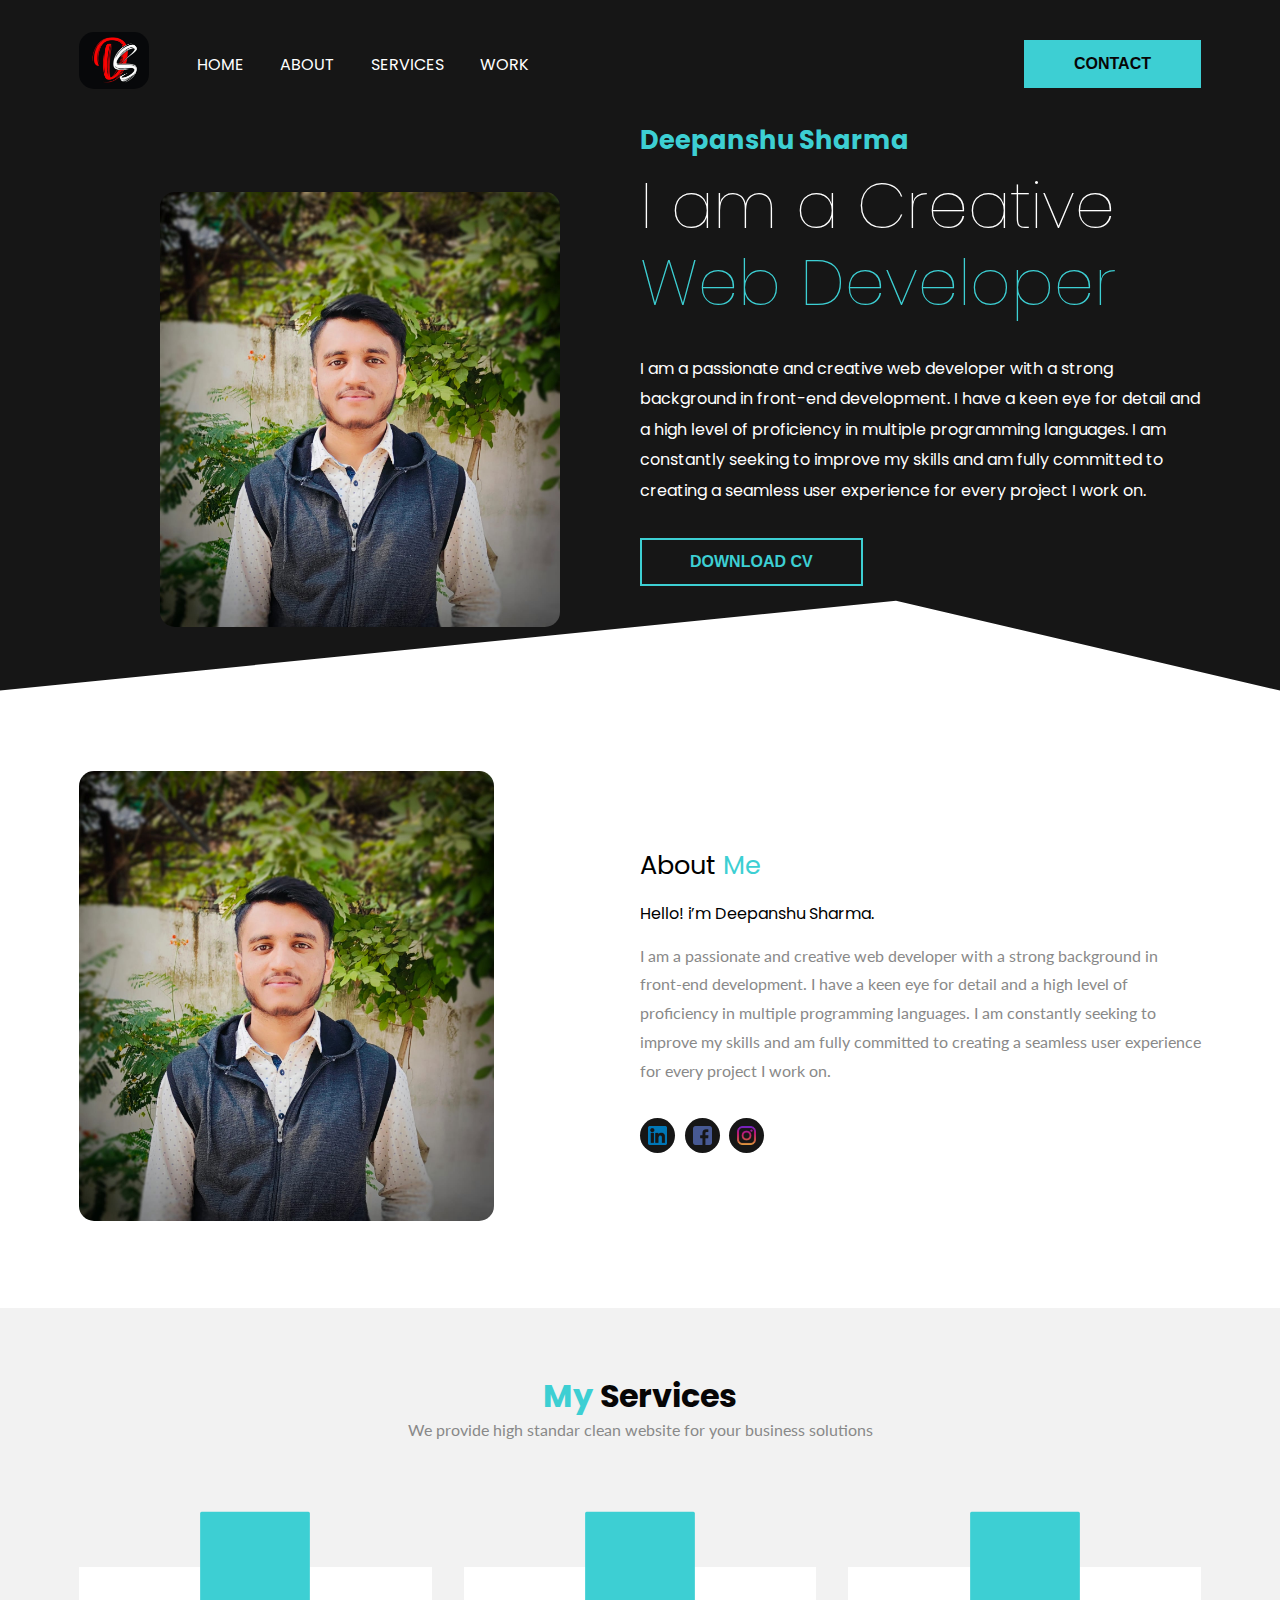
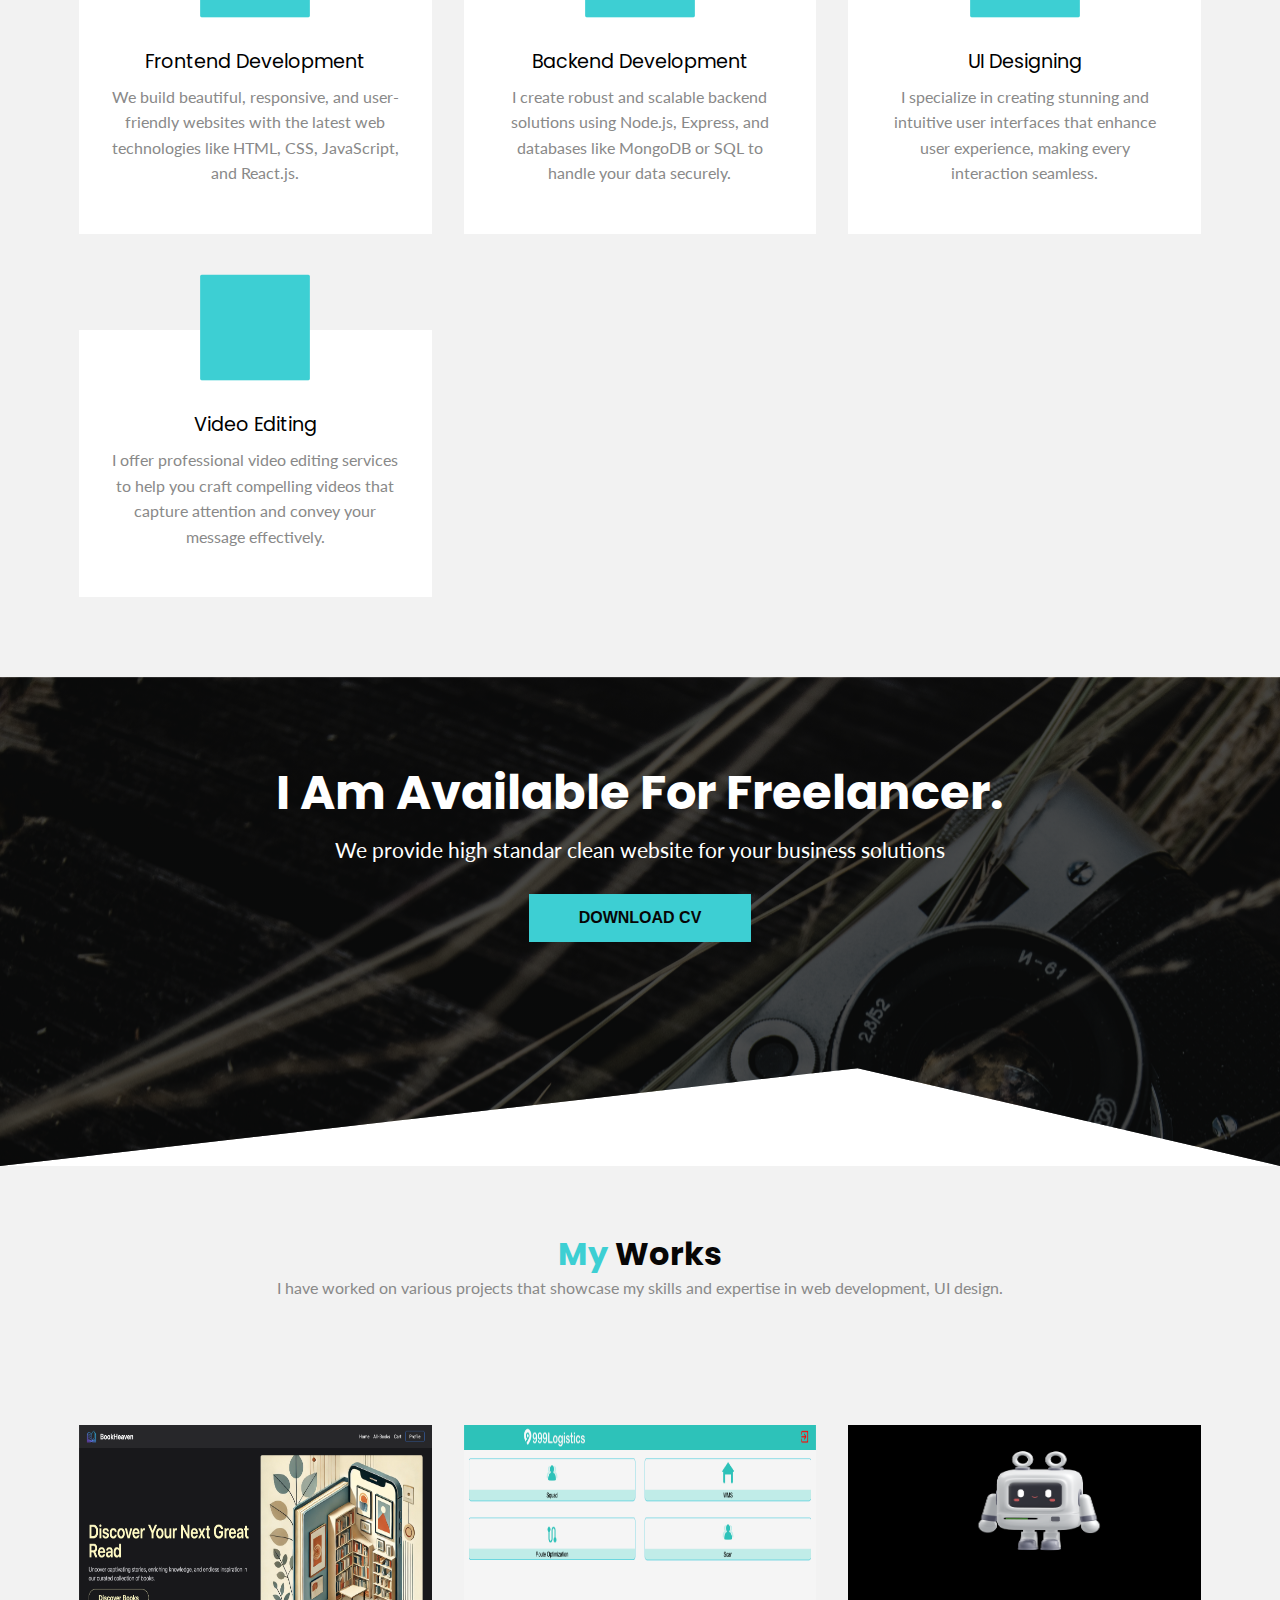
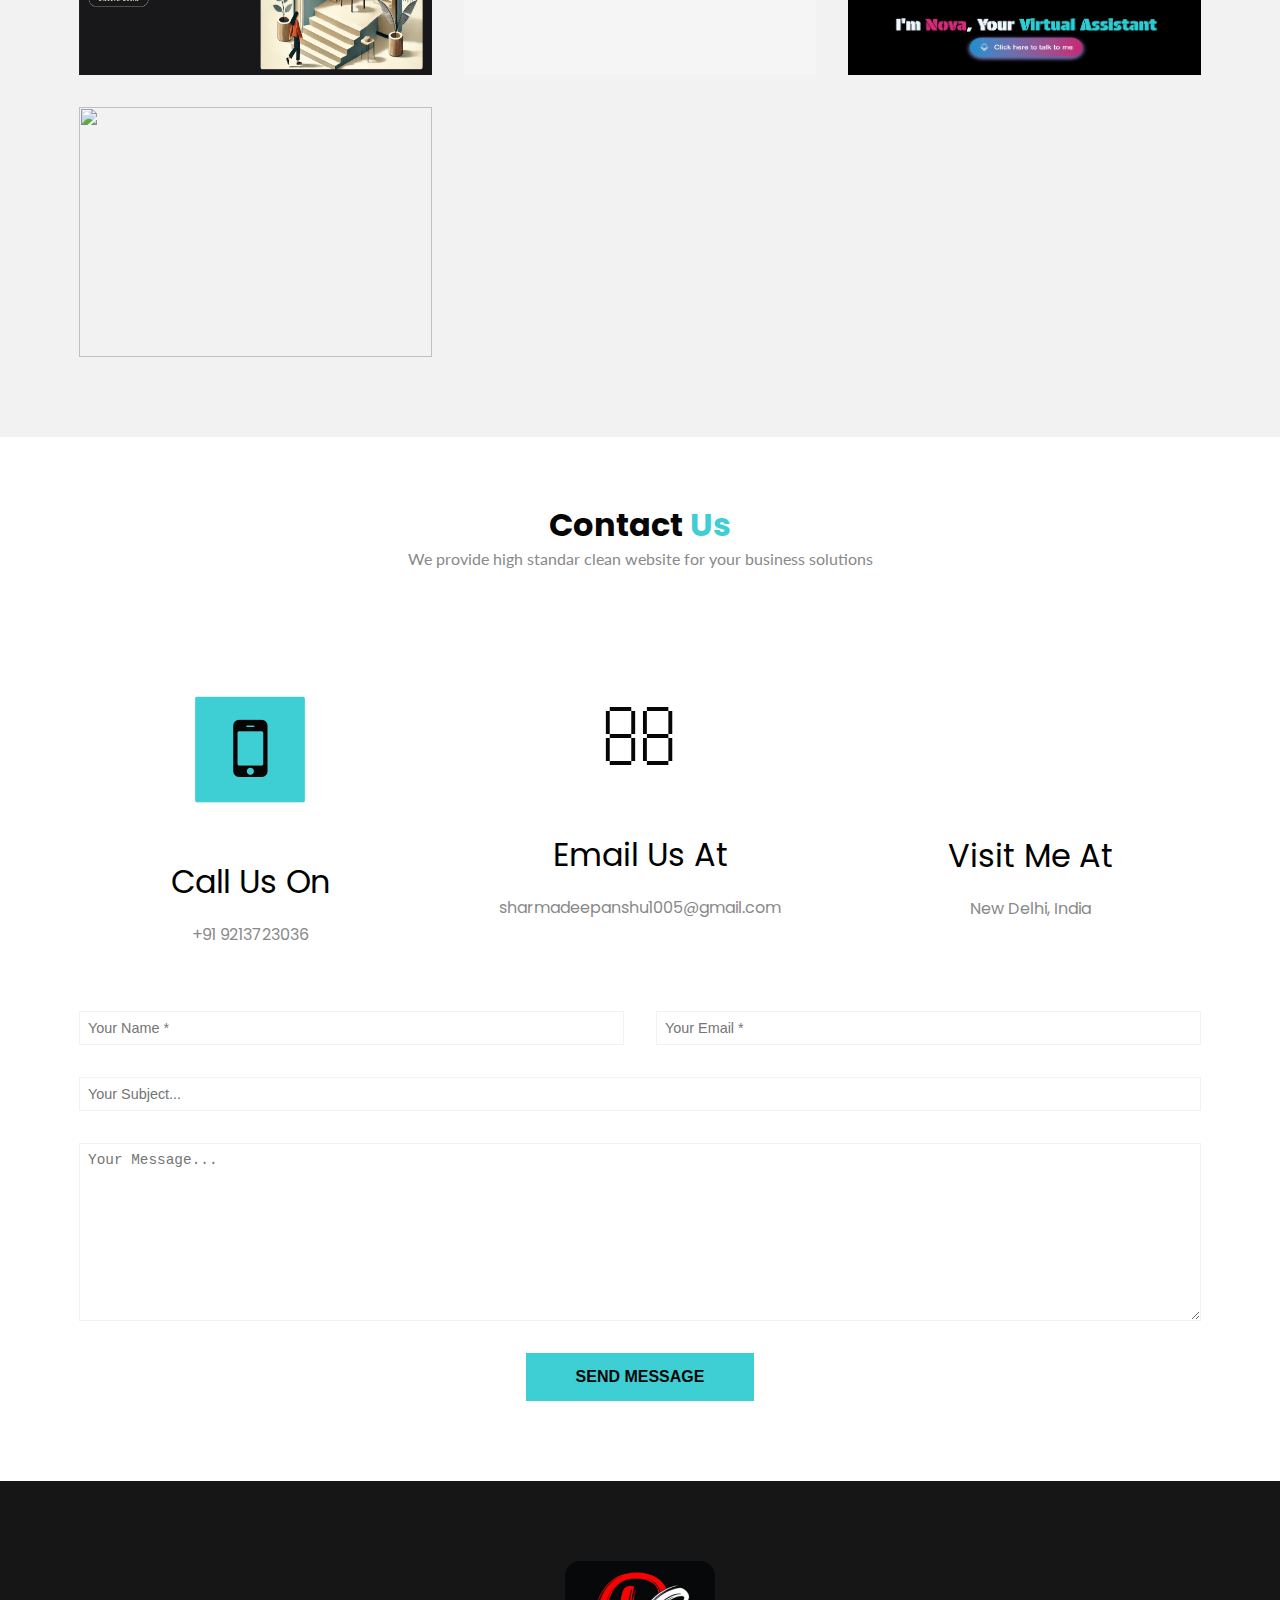
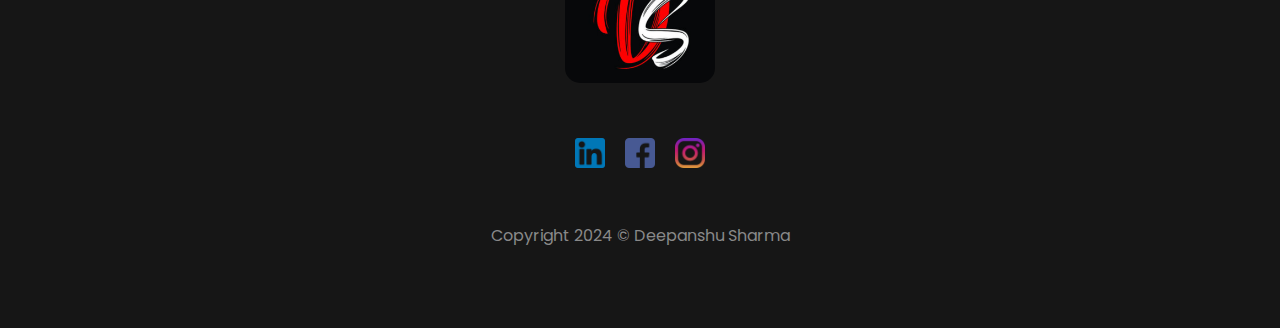
==== Portfolio/index.html @ db9dd437 "added calculator and potfolio" ====
<!DOCTYPE html>
<html lang="en">
  <head>
    <meta charset="UTF-8" />
    <meta name="viewport" content="width=device-width, initial-scale=1.0" />
    <meta http-equiv="X-UA-Compatible" content="ie=edge" />
    <title>My awesome portfolio</title>
    <link
      href="https://fonts.googleapis.com/css?family=Poppins:400,600&display=swap"
      rel="stylesheet"
    />
    <link
      href="https://fonts.googleapis.com/css?family=Lato:300,400,700&display=swap"
      rel="stylesheet"
    />
    <link
      rel="stylesheet"
      type="text/css"
      href="https://cdn.jsdelivr.net/npm/slick-carousel@1.8.1/slick/slick.css"
    />
    <link rel="stylesheet" href="./css/style.css" />
  </head>

  <body>
    <div class="site-main-wrapper">
      <button class="hamberger">
        <img src="./images/logo.png" alt="" />
      </button>

      <div class="mobile-nav">
        <button class="times"><img src="./images/logo.png" alt="" /></button>
        <ul>
          <li><a href="#">Home</a></li>
          <li><a href="#">About</a></li>
          <li><a href="#">Services</a></li>
          <li><a href="#">Work</a></li>
        </ul>
      </div>
      <header>
        <div class="container">
          <nav id="main-nav" class="flex items-center justify-between">
            <div class="left flex items-center">
              <div class="branding">
                <img src="./images/logo.png" alt="" />
              </div>
              <div>
                <a href="#">Home</a>
                <a href="#about">About</a>
                <a href="#services">Services</a>
                <a href="#work">Work</a>
              </div>
            </div>
            <div class="right">
              <a href="#contact"
                ><button class="btn btn-primary">Contact</button></a
              >
            </div>
          </nav>
          <div class="hero flex items-center justify-between">
            <div class="left flex-1 flex justify-center">
              <img src="./images/deep.jpeg" alt="" />
            </div>
            <div class="right flex-1">
              <h6>Deepanshu Sharma</h6>
              <h1>I am a Creative <span>Web Developer</span></h1>
              <p>
                I am a passionate and creative web developer with a strong
                background in front-end development. I have a keen eye for
                detail and a high level of proficiency in multiple programming
                languages. I am constantly seeking to improve my skills and am
                fully committed to creating a seamless user experience for every
                project I work on.
              </p>
              <div>
                <a target="_blank" href="https://drive.google.com/file/d/1ePKVP2dk8uEa6ny0ZS3rYLw4-xNic_86/view?usp=sharing"><button class="btn btn-secondary">DOWNLOAD CV</button></a>
              </div>
            </div>
          </div>
        </div>
      </header>

      <section id="about" class="about">
        <div class="container flex items-center about-inner-wrap">
          <div class="flex-1">
            <img class="about-me-img" src="./images/deep.jpeg" alt="" />
          </div>
          <div class="flex-1 right">
            <h1>About <span>Me</span></h1>
            <h3>Hello! i’m Deepanshu Sharma.</h3>
            <p>
              I am a passionate and creative web developer with a strong
              background in front-end development. I have a keen eye for detail
              and a high level of proficiency in multiple programming languages.
              I am constantly seeking to improve my skills and am fully
              committed to creating a seamless user experience for every project
              I work on.
            </p>
            <div class="social">
              <a href="#"><img src="./images/linkedin.png" alt="" /></a>
              <a href="#"><img src="./images/facebook.png" alt="" /></a>
              <a href="#"><img src="./images/instagram.png" alt="" /></a>
            </div>
          </div>
        </div>
      </section>
      <section id="services" class="services">
        <div class="container">
          <h1 class="section-heading"><span>My </span>Services</h1>
          <p>
            We provide high standar clean website for your business solutions
          </p>
          <div class="card-wrapper">
            <div class="card">
              <img src="./images/brush.svg" alt="" />
              <h2>Frontend Development</h2>
              <p>
                We build beautiful, responsive, and user-friendly websites with
                the latest web technologies like HTML, CSS, JavaScript, and
                React.js.
              </p>
            </div>
            <div class="card">
              <img src="./images/code.svg" alt="" />
              <h2>Backend Development</h2>
              <p>
                I create robust and scalable backend solutions using Node.js,
                Express, and databases like MongoDB or SQL to handle your data
                securely.
              </p>
            </div>
            <div class="card">
              <img src="./images/bag.svg" alt="" />
              <h2>UI Designing</h2>
              <p>
                I specialize in creating stunning and intuitive user
                interfaces that enhance user experience, making every
                interaction seamless.
              </p>
            </div>
            <div class="card">
              <img src="./images/desktop.svg" alt="" />
              <h2>Video Editing</h2>
              <p>
                I offer professional video editing services to help you craft
                compelling videos that capture attention and convey your message
                effectively.
              </p>
            </div>
          </div>
        </div>
      </section>
      <section class="freelancer">
        <h1>I Am Available For Freelancer.</h1>
        <p>We provide high standar clean website for your business solutions</p>
        <a target="_blank" href="https://drive.google.com/file/d/1ePKVP2dk8uEa6ny0ZS3rYLw4-xNic_86/view?usp=sharing"><button class="btn btn-primary">Download CV</button></a>
      </section>

      <section id="work" class="work">
        <div class="container">
          <h1 class="section-heading"><span>My</span> Works</h1>
          <p>
            I have worked on various projects that showcase my skills and
            expertise in web development, UI design.
          </p>

          <div class="card-wrapper">
            <div class="card">
              <div class="overlay">
                <h1>Book Heaven</h1>
                <span>Category</span>
                <a href="#">Web development</a>
              </div>
              <img src="./images/bookHeaven.png" alt="" />
            </div>
            <div class="card">
              <div class="overlay">
                <h1>EMS</h1>
                <span>Category</span>
                <a href="#">Web development</a>
              </div>
              <img src="./images/ems.png" alt="" />
            </div>
            <div class="card">
              <div class="overlay">
                <h1>Nova - Virtual Assistant App</h1>
                <span>Category</span>
                <a href="#">Web development</a>
              </div>
              <img src="./images/nova.png" alt="" />
            </div>
            <div class="card">
              <div class="overlay">
                <h1>DS Golf Club</h1>
                <span>Category</span>
                <a href="#">Web development</a>
              </div>
              <img src="./images/golf.png" alt="" />
            </div>
          </div>
        </div>
      </section>
      <section class="contact">
        <div class="container">
          <h1 class="section-heading">Contact <span>Us</span></h1>
          <p>
            We provide high standar clean website for your business solutions
          </p>
          <div class="card-wrapper">
            <div class="card">
              <img src="./images/phone.png" alt="" />
              <h1>Call Us On</h1>
              <h6>+91 9213723036</h6>
            </div>
            <div class="card">
              <img src="./images/msg.svg" alt="" />
              <h1>Email Us At</h1>
              <h6>sharmadeepanshu1005@gmail.com</h6>
            </div>
            <div class="card">
              <img src="./images/map.svg" alt="" />
              <h1>Visit Me At</h1>
              <h6>New Delhi, India</h6>
            </div>
          </div>

          <form id="contact" action="">
            <div class="input-wrap">
              <input type="text" placeholder="Your Name *" />
              <input type="email" placeholder="Your Email *" />
            </div>
            <div class="input-wrap-2">
              <input type="text" placeholder="Your Subject..." />
              <textarea
                name=""
                id=""
                cols="30"
                rows="10"
                placeholder="Your Message..."
              ></textarea>
            </div>
            <div class="btn-wrapper">
              <button class="btn btn-primary">Send Message</button>
            </div>
          </form>
        </div>
      </section>
      <footer>
        <img class="footer-logo" src="./images/logo.png" alt="" />
        <div class="footer-socials">
          <a href="#"><img src="./images/linkedin.png" alt="" /></a>
          <a href="#"><img src="./images/facebook.png" alt="" /></a>
          <a href="#"><img src="./images/instagram.png" alt="" /></a>
        </div>
        <div class="copyright">Copyright 2024 © Deepanshu Sharma</div>
      </footer>
    </div>
  </body>
</html>
---- Portfolio/css/style.css ----
@import 'utilities.css';
:root{
    --primary:#3DCFD3;
    --dark:#161616;
    --pure:#FFFFFF;
    --ternary:#898989;
    --light:#F2F2F2;
    --secondary:#070606;
}

body{
    font-family:'Poppins',sans-serif;
}

html{
    scroll-behavior: smooth;
}
*{
    padding: 0;
    margin:0;
    box-sizing: border-box;
    -webkit-font-smoothing:antialiased;
}
header{
    background: var(--dark);
    clip-path:polygon(0 0, 100% 0, 100% 100%, 70% 87%, 0 100%);
}
.container{
    max-width:1152px;
    padding:0 15px;
    margin:0 auto;
}

@media (min-width: 576px) {
    .container {
      max-width: 540px;
    }
  }
  
  @media (min-width: 768px) {
    .container {
      max-width: 720px;
    }
  }
  
  @media (min-width: 992px) {
    .container {
      max-width: 960px;
    }
  }
  
  @media (min-width: 1200px) {
    .container {
      max-width: 1152px;
    }
  }

header nav .left a{
    color:var(--pure);
    text-decoration: none;
    margin-right:2rem;
    text-transform:uppercase;
    transition:all .3s ease;
    -webkit-transition:all .3s ease;
    -moz-transition:all .3s ease;
    -ms-transition:all .3s ease;
    -o-transition:all .3s ease;
}
header nav .left a:hover{
    color:var(--primary);
}
header nav {
    padding:2rem 0;
}
header nav .branding{
    margin-right:3rem;
}
header nav .branding img{
    width: 70px;
    border-radius: 15px;
}
.hero{
    padding:4rem 0;
}
.hero .left img{
    width:400px;
    border-radius: 15px;
}
.hero .left img,
.about-me-img {
    transition: transform 0.3s ease-in-out;
}

.hero .left img:hover,
.about-me-img:hover {
    transform: scale(1.05);
    cursor: pointer;
}
.hero .right{
    color:var(--pure);
}
.hero .right h6{
    font-size:1.6rem;
    color:var(--primary);
    margin-bottom:0.5rem;
}
.hero .right h1{
    font-size:4rem;
    font-weight:100;
    line-height:1.2;
    margin-bottom:2rem;
}
.hero .right h1 span{
    color:var(--primary);
}
.hero .right p{
    line-height:1.9;
    margin-bottom:2rem;
}
.hero .right {
    margin-top:-7rem;
}

section{
    padding:5rem 0;
}
section.about .about-me-img{
    height:450px;
    border-radius: 15px;
}
section.about h1{
    margin-bottom: 1rem;
    font-size:1.6rem;
    font-weight:400;
}
section.about h1 span{
    color:var(--primary);
}
section.about h3{
    font-size: 1rem;
    margin-bottom:1rem;
    font-weight: 400;
}

section.about p{
    font-family:'Lato', sans-serif;
    color:var(--ternary);
    line-height: 1.8;
    margin-bottom:2rem;
}
section.about .social{
    display:flex;
}
section.about .social a{
    background:var(--dark);
    display:flex;
    align-items:center;
    justify-content:center;
    width:35px;
    height:35px;
    border-radius: 50%;
    -webkit-border-radius: 50%;
    -moz-border-radius: 50%;
    -ms-border-radius: 50%;
    -o-border-radius: 50%;
    margin-right:0.6rem;
    transition: all .3s ease;
    -webkit-transition: all .3s ease;
    -moz-transition: all .3s ease;
    -ms-transition: all .3s ease;
    -o-transition: all .3s ease;
}
section.about .social a:hover{
    background:var(--primary);
}
section.about .social a img{
    width:100%;
    height:100%;
    padding:0.5rem;
}

.section-heading{
   color:var(--secondary); 
   text-align: center;
   margin-bottom:1rem;
   line-height: 0.5;
}
.section-heading span{
    color:var(--primary);
}
.section-heading + p{
   color:var(--ternary);
   font-family:'Lato', sans-serif;
   margin-bottom:8rem;
    text-align: center;
}
section.services{
    background:var(--light);
}
section.services .card-wrapper{
    display:grid;
    grid-template-columns: repeat(3, 1fr);
    grid-column-gap:2rem;
    grid-row-gap:6rem;
}
section.services .card-wrapper .card{
    background:var(--pure);
    padding: 3rem 2rem;
    position:relative;
    padding-top:5rem;
    text-align: center;
    transition: all .3s ease;
    -webkit-transition: all .3s ease;
    -moz-transition: all .3s ease;
    -ms-transition: all .3s ease;
    -o-transition: all .3s ease;
}
section.services .card-wrapper .card img{
    position: absolute;
    top:-3.5rem;
    left:50%;
    transform: translateX(-50%);
    -webkit-transform: translateX(-50%);
    -moz-transform: translateX(-50%);
    -ms-transform: translateX(-50%);
    -o-transform: translateX(-50%);
}
section.services .card-wrapper .card h2{
    font-weight: 400;
    font-size: 1.2rem;
    margin-bottom:0.5rem;
}
section.services .card-wrapper .card p{
    font-family: 'Lato', sans-serif;
    color:var(--ternary);
    line-height:1.6;
}

section.services .card-wrapper .card:hover{
    background: var(--dark);  
}
section.services .card-wrapper .card:hover h2, section.services .card-wrapper .card:hover p{
    color:var(--pure);
}

section.freelancer{
    text-align: center;
    background:linear-gradient(rgba(0,0,0,0.7),rgba(0,0,0,0.7)),url(../images/camera.png);
    color:var(--pure);
    clip-path:polygon(0 0, 100% 0, 100% 100%, 67% 80%, 0 100%);
    padding-bottom:14rem;
}
section.freelancer h1{
    font-size:3rem;
    margin-bottom:0.5rem;
}
section.freelancer p{
    font-size:1.3rem;
    margin-bottom: 2rem;
    font-family:'Lato', sans-serif;
}

section.reviews .slider .slide img{
    width:100px;
    height:100px;
    border-radius: 50%;
    -webkit-border-radius: 50%;
    -moz-border-radius: 50%;
    -ms-border-radius: 50%;
    -o-border-radius: 50%;
    object-fit:cover;
    margin-bottom:2rem;
}
section.reviews .slider .slide{
    text-align: center;
    display: flex;
    align-items: center;
    flex-direction: column;
    padding:0 10rem;

}
section.reviews .slider .slide p{
    font-family: 'Lato', sans-serif;
    color:var(--ternary);
    margin-bottom: 1rem;
}
section.reviews .slider .slide span{
    font-size: 0.8rem;
}
section.reviews .slider-dots .dots{
    list-style-type:none;
    display:flex!important;
    justify-content: center;
}
section.reviews .slider-dots{
    margin-top:3rem;
}

section.reviews .slider-dots button{
    font-size:0;
    width:8px;
    height:5px;
    margin-right:0.3rem;
    border: none;
    outline:none;
    background:var(--ternary);
    border-radius: 50px;
    -webkit-border-radius: 50px;
    -moz-border-radius: 50px;
    -ms-border-radius: 50px;
    -o-border-radius: 50px;
    cursor: pointer;
}
section.reviews .dots li.slick-active button{
    background:var(--primary);
    width:20px;
}

section.work{
    background:var(--light);
}
section.work .card-wrapper{
    display:grid;
    grid-template-columns:repeat(3,1fr);
    grid-gap:2rem;
}
section.work .card-wrapper .card{
    position:relative;
    height:250px;

}
section.work .card-wrapper .card .overlay{
    position:absolute;
    top:0;
    left:0;
    width:100%;
    height:100%;
    background:rgba(61, 207, 211,0.9);
    display:flex;
    justify-content: center;
    align-items: center;
    flex-direction:column;
    color:var(--light);
    opacity:0;
    transition:all .3s ease;
    -webkit-transition:all .3s ease;
    -moz-transition:all .3s ease;
    -ms-transition:all .3s ease;
    -o-transition:all .3s ease;
}
section.work .card-wrapper .card:hover .overlay{
    opacity:1;
}
section.work .card-wrapper .card .overlay h1{
    color: #161616;
    font-size:1.2rem;
    margin-bottom:0.5rem;
}

section.work .card-wrapper .card .overlay a{
    color:var(--secondary);
    text-decoration: none;
}
section.work .card-wrapper .card img{
    height:100%;
    width:100%;
}

section.blog{
    background:var(--dark);
    clip-path:polygon(0 0, 100% 0, 100% 100%, 67% 90%, 0 100%);
    padding-bottom:12rem;
}
section.blog .section-heading{
    color:var(--pure);
}
section.blog .card-wrapper{
    display:grid;
    grid-template-columns: repeat(3, 1fr);
    grid-gap:3rem;
}
section.blog .card-wrapper .card{
    background:var(--pure);
}
section.blog .card-wrapper .card .img-wrapper img{
    width:100%;
    height:100%;
    object-fit: cover;
}
section.blog .card-wrapper .card .card-content{
    padding:1rem;
    padding-left:2rem;
    padding-right:2rem;
}
section.blog .card-wrapper .card .card-content h1{
    font-size:1rem;
    font-weight:600;
}
section.blog .card-wrapper .card .card-content a{
    color:var(--secondary);
    text-decoration: none;
}
section.blog .card-wrapper .card .card-content a:hover{
    color:var(--primary);
}
section.blog .card-wrapper .card .card-content span{
   color:var(--ternary);
   font-size:0.8rem; 
}
section.blog .card-wrapper .card .card-content p{
    font-family:'Lato', sans-serif;
    color:var(--ternary);
    margin-top:1rem;
    margin-bottom:1rem;
}
section.blog .card-wrapper .card .card-content a.read-more{
    font-size:0.8rem;
}

section.contact .card-wrapper{
    display:grid;
    grid-template-columns: repeat(3,1fr);
    grid-gap:3rem;
}
section.contact .card-wrapper .card{
    text-align: center;
}
section.contact .card-wrapper .card img{
    margin-bottom: 3rem;
}
section.contact .card-wrapper .card h1{
    font-weight:400;
    margin-bottom:1rem;
}
section.contact .card-wrapper .card h6{
    font-size:1rem;
    color:var(--ternary);
    font-weight:400;
    margin-bottom:4rem;
}

section.contact .input-wrap{
    display:grid;
    grid-template-columns: repeat(2, 1fr);
    grid-gap:2rem;
    margin-bottom:2rem;
}
section.contact .input-wrap-2{
    display: flex;
    flex-direction: column;
}
section.contact .input-wrap-2 input{
    margin-bottom:2rem;
}
section.contact input{
    padding:0.5rem;
    border:1px solid var(--light);
    font-size: 0.9rem;
}
section.contact .input-wrap-2 textarea{
    padding:0.5rem;
    border:1px solid var(--light);
    font-size: 0.9rem;
}
section.contact .input-wrap-2 textarea:focus, section.contact input:focus{
    outline:none;  
}
section.contact .btn-wrapper{
    text-align: center;
    margin-top:2rem;
}

footer{
    background:var(--dark);
    text-align: center;
    padding:5rem 0;
}
footer .footer-logo{
    margin-bottom:3rem;
    width:150px;
    border-radius: 15px;
}
footer .footer-socials a{
    margin-right:1rem;
}
footer .footer-socials img{
    width:30px;
}
footer .footer-socials{
    margin-bottom:3rem;
    margin-right:-1rem;
}
footer .copyright{
    color:var(--ternary);
}


.site-main-wrapper{
    position:relative;
}
.hamberger{
    position:absolute;
    top:40px;
    right:40px;
    z-index:11;
    background:none;
    border:none;
    outline: none;
    cursor: pointer;
    display:none;
}
.hamberger img{
    width:30px;
}

.mobile-nav{
   position: fixed;
   top:0;
   left:0;
   z-index:1001;
   background:var(--light);
   width:100%;
   height:100%;
   padding:2rem;
   padding-top:5rem;
   transform: translateX(-100%);
   -webkit-transform: translateX(-100%);
   -moz-transform: translateX(-100%);
   -ms-transform: translateX(-100%);
   -o-transform: translateX(-100%);
   transition:all .5s ease-in-out;
   -webkit-transition:all .5s ease-in-out;
   -moz-transition:all .5s ease-in-out;
   -ms-transition:all .5s ease-in-out;
   -o-transition:all .5s ease-in-out;
}
.open{
    transform:translateX(0);
    -webkit-transform:translateX(0);
    -moz-transform:translateX(0);
    -ms-transform:translateX(0);
    -o-transform:translateX(0);
}
.times{
   position:fixed;
   top:30px;
   right:30px;
   border: none;
   background:none;
   outline:none;
   cursor: pointer; 
}
.times img{
    width:30px;
}

.mobile-nav ul{
    list-style-type: none;
}
.mobile-nav ul li a{
    color:var(--secondary);
    text-decoration:none;
    font-size: 2rem;
}

.hero .left img,
.about-me-img,
.footer-logo,
section.work .card-wrapper .card img,
section.blog .card-wrapper .card .img-wrapper img,
section.about .social a img,
.footer-socials img {
    transition: transform 0.3s ease-in-out;
}

.hero .left img:hover,
.about-me-img:hover,
.footer-logo:hover,
section.work .card-wrapper .card img:hover,
section.blog .card-wrapper .card .img-wrapper img:hover,
section.about .social a img:hover,
.footer-socials img:hover {
    transform: scale(1.05);
    cursor: pointer;
}

section.services .card-wrapper .card img {
    transition: transform 0.3s ease-in-out;
}

section.services .card-wrapper .card img:hover {
    transform: scale(1.1);
    cursor: pointer;
}

section.about .social a img,
.footer-socials img {
    transition: transform 0.3s ease-in-out;
}

section.about .social a img:hover,
.footer-socials img:hover {
    transform: scale(1.1) rotate(10deg);
}

@media (max-width:1024px){
    header #main-nav{
        display:none;
    }
    .hamberger{
        display: block;
    }
    .hero .left img{
        width:260px;
    }
    .hero .right h1{
        font-size: 3rem;
    }
    .hero{
        padding-top:10rem;
    }
    header{
        clip-path: polygon(0 0, 100% 0, 100% 100%, 27% 89%, 0 100%);
    }
    section.about .about-me-img{
        height: 360px;
    }
    section.services .card-wrapper{
        grid-template-columns: repeat(2, 1fr);
    }
    section.work .card-wrapper{
        grid-template-columns: repeat(2,1fr);
    }
    section.blog .card-wrapper{
        grid-template-columns: repeat(1, 1fr);
    }
    section.blog{
        clip-path: polygon(0 0, 100% 0, 100% 100%, 67% 97%, 0 100%);
    }
}

@media (max-width:576px){
    .hero{
        flex-direction: column;
    }
    header{
        clip-path: polygon(0 0, 100% 0, 100% 100%, 69% 95%, 0 100%);
    }
    .hero .right{
        position: absolute;
        top:260px;
        padding:0 1rem;
        background:linear-gradient(rgba(0,0,0,0), rgba(0,0,0,0.9));
    }
    .hero .left{
        margin-top:-5rem;
        margin-right: -9rem;
        padding-bottom:4rem;
    }
    .about-inner-wrap{
        flex-direction: column;
    }
    .about .right{
        text-align: center;
        margin-top:2rem;
    }
    .about .right .social{
        justify-content: center;
    }
    section{
        padding: 4rem 0;
    }
    section.services .card-wrapper{
        grid-template-columns: repeat(1, 1fr);
        margin-top:6rem;
    }
    section.freelancer h1{
        line-height:1.2;
    }
    section.freelancer{
        clip-path: polygon(0 0, 100% 0, 100% 100%, 67% 90%, 0 100%);
        padding-bottom: 8rem;
    }
    section.reviews .slider .slide{
        padding:0;
    }
    .section-heading + p{
        margin-bottom: 3rem;
    }
    section.work .card-wrapper{
        grid-template-columns: repeat(1,1fr);
    }
    section.contact .card-wrapper{
        grid-template-columns: repeat(1,1fr);
    }
    section.contact .input-wrap{
        grid-template-columns: repeat(1, 1fr);
    }
}
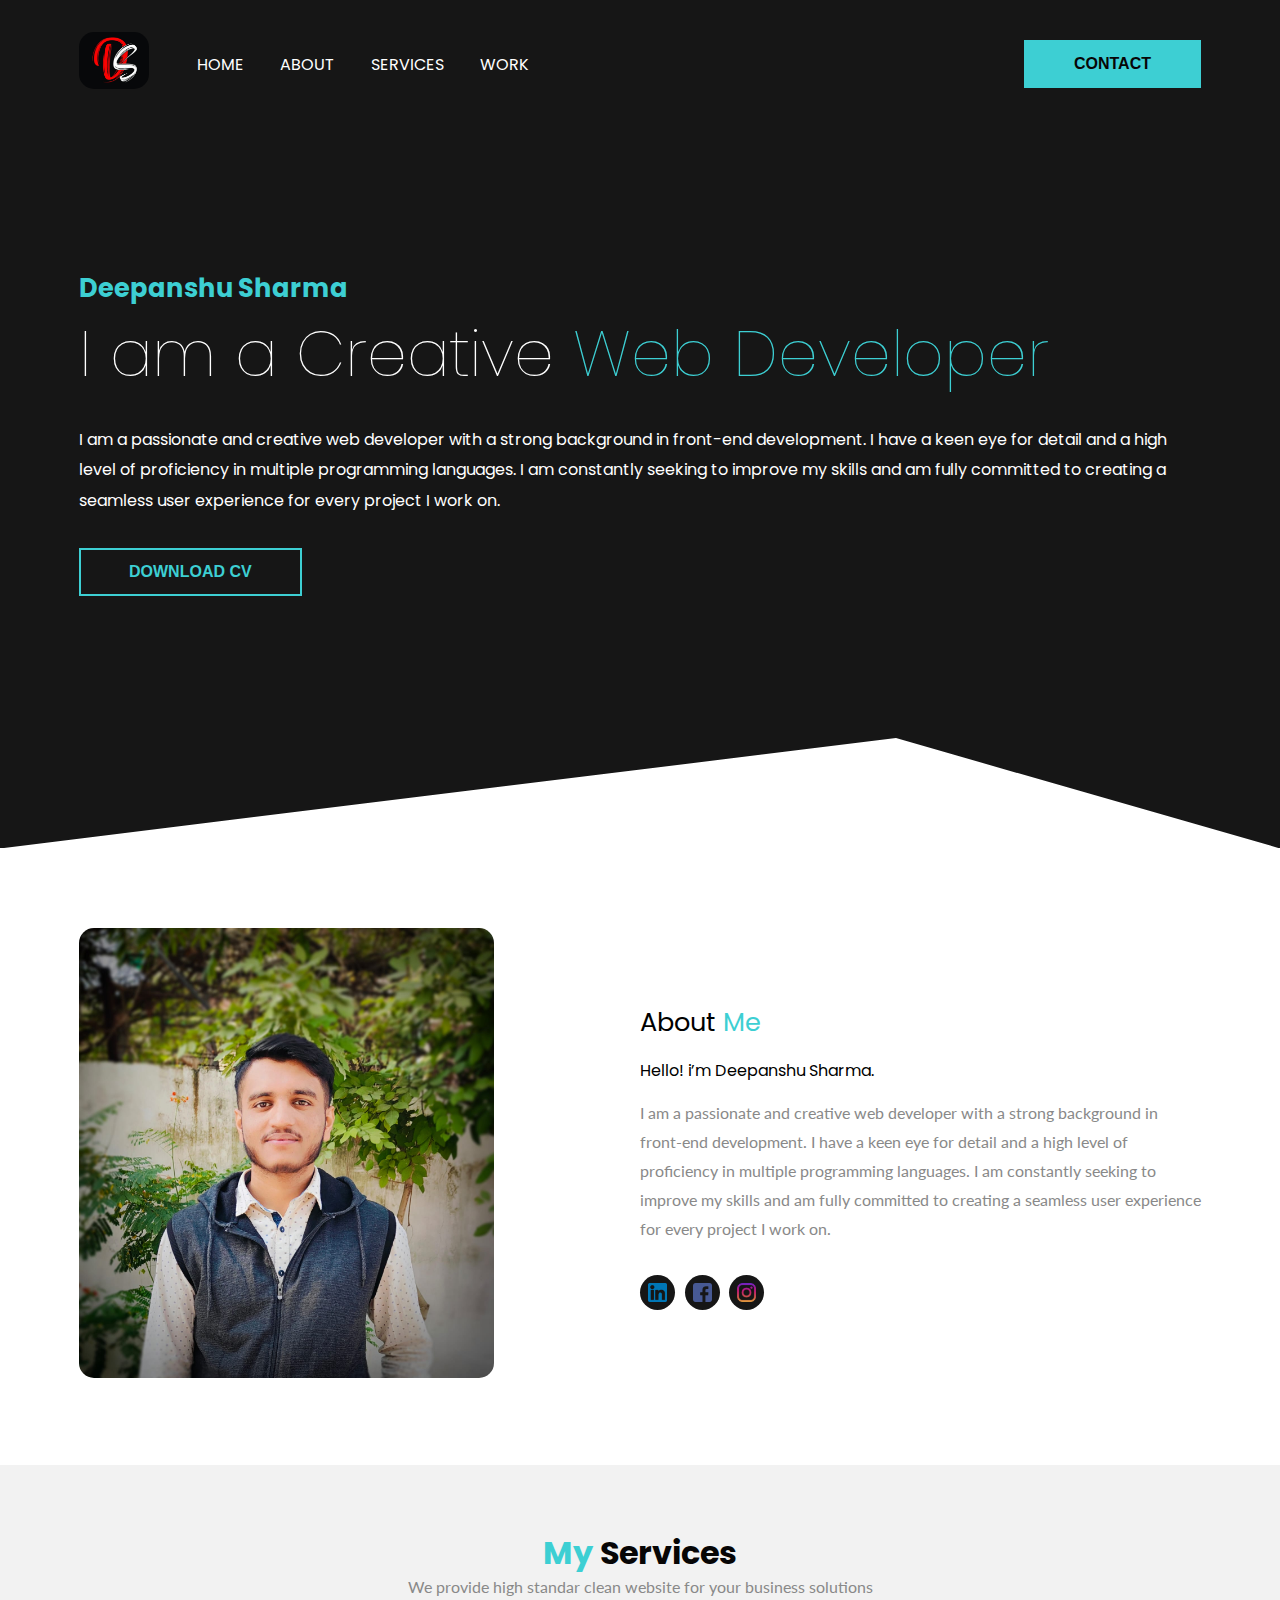
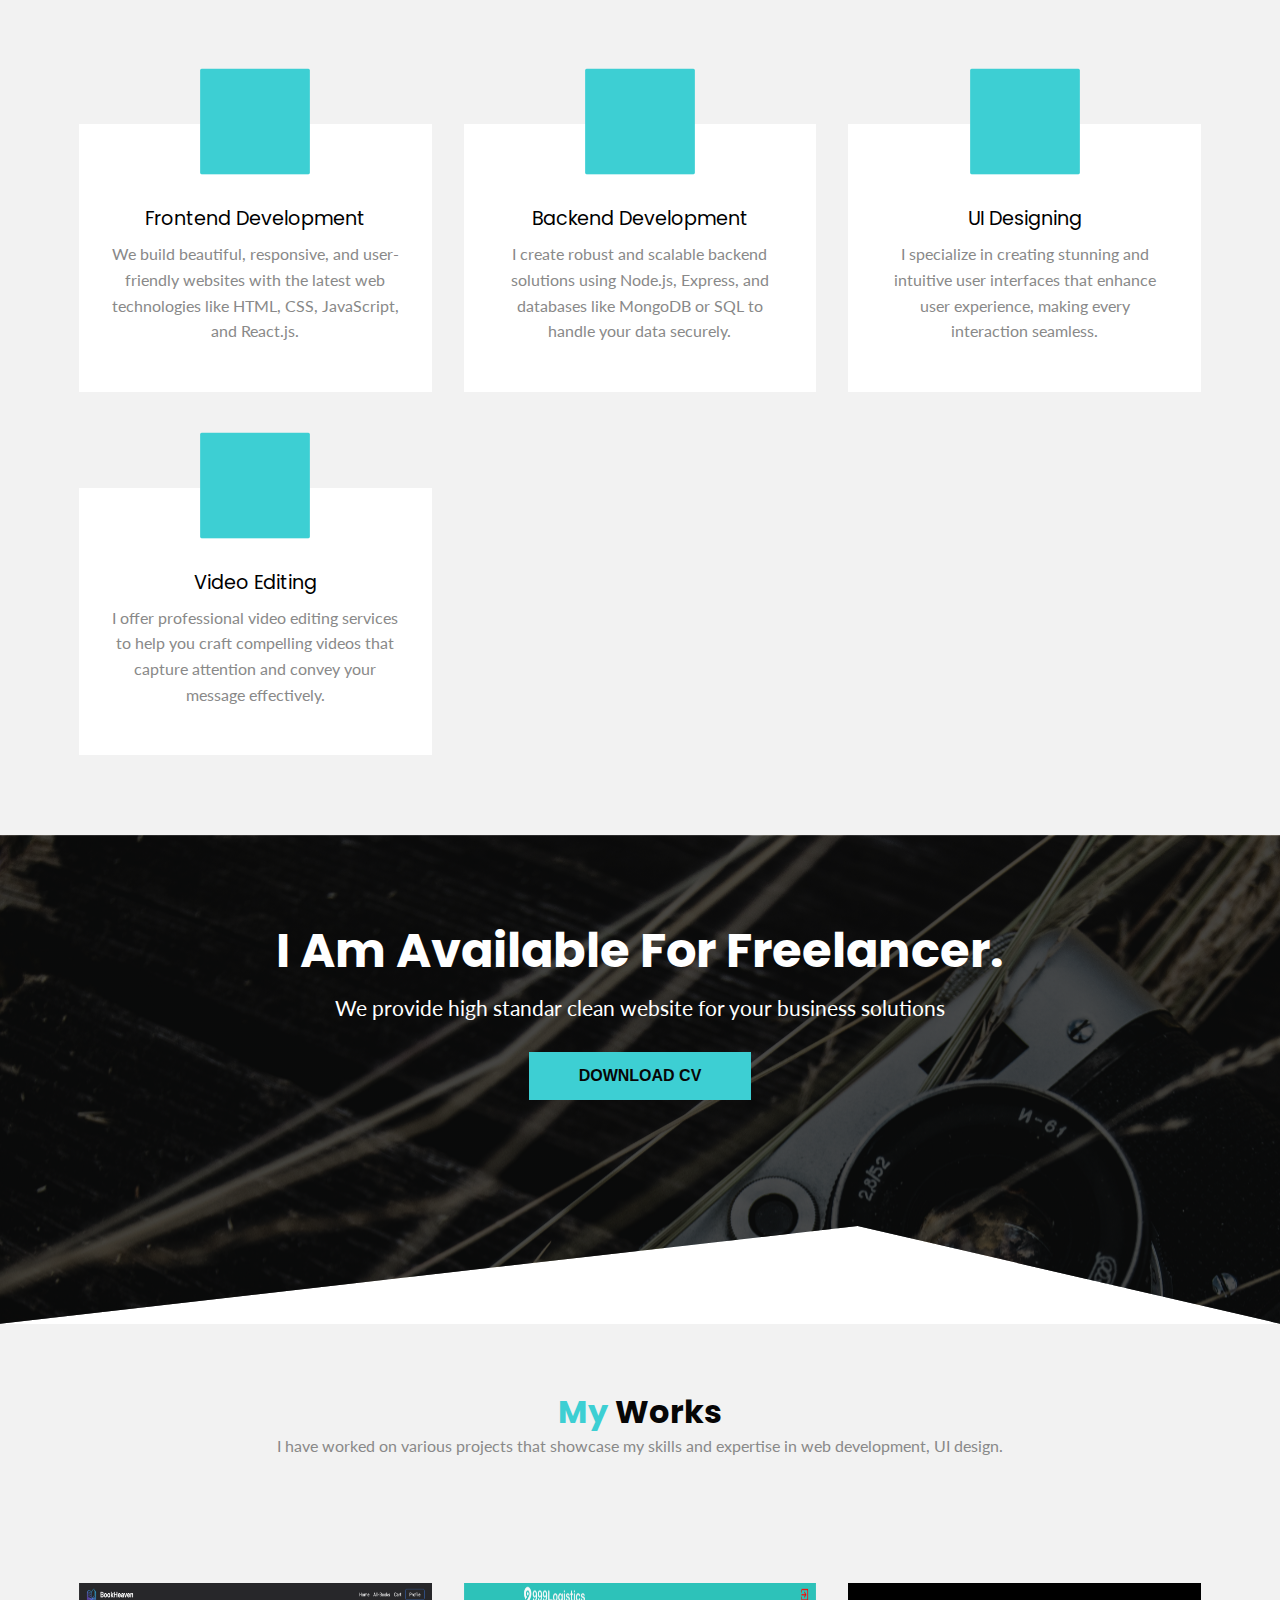
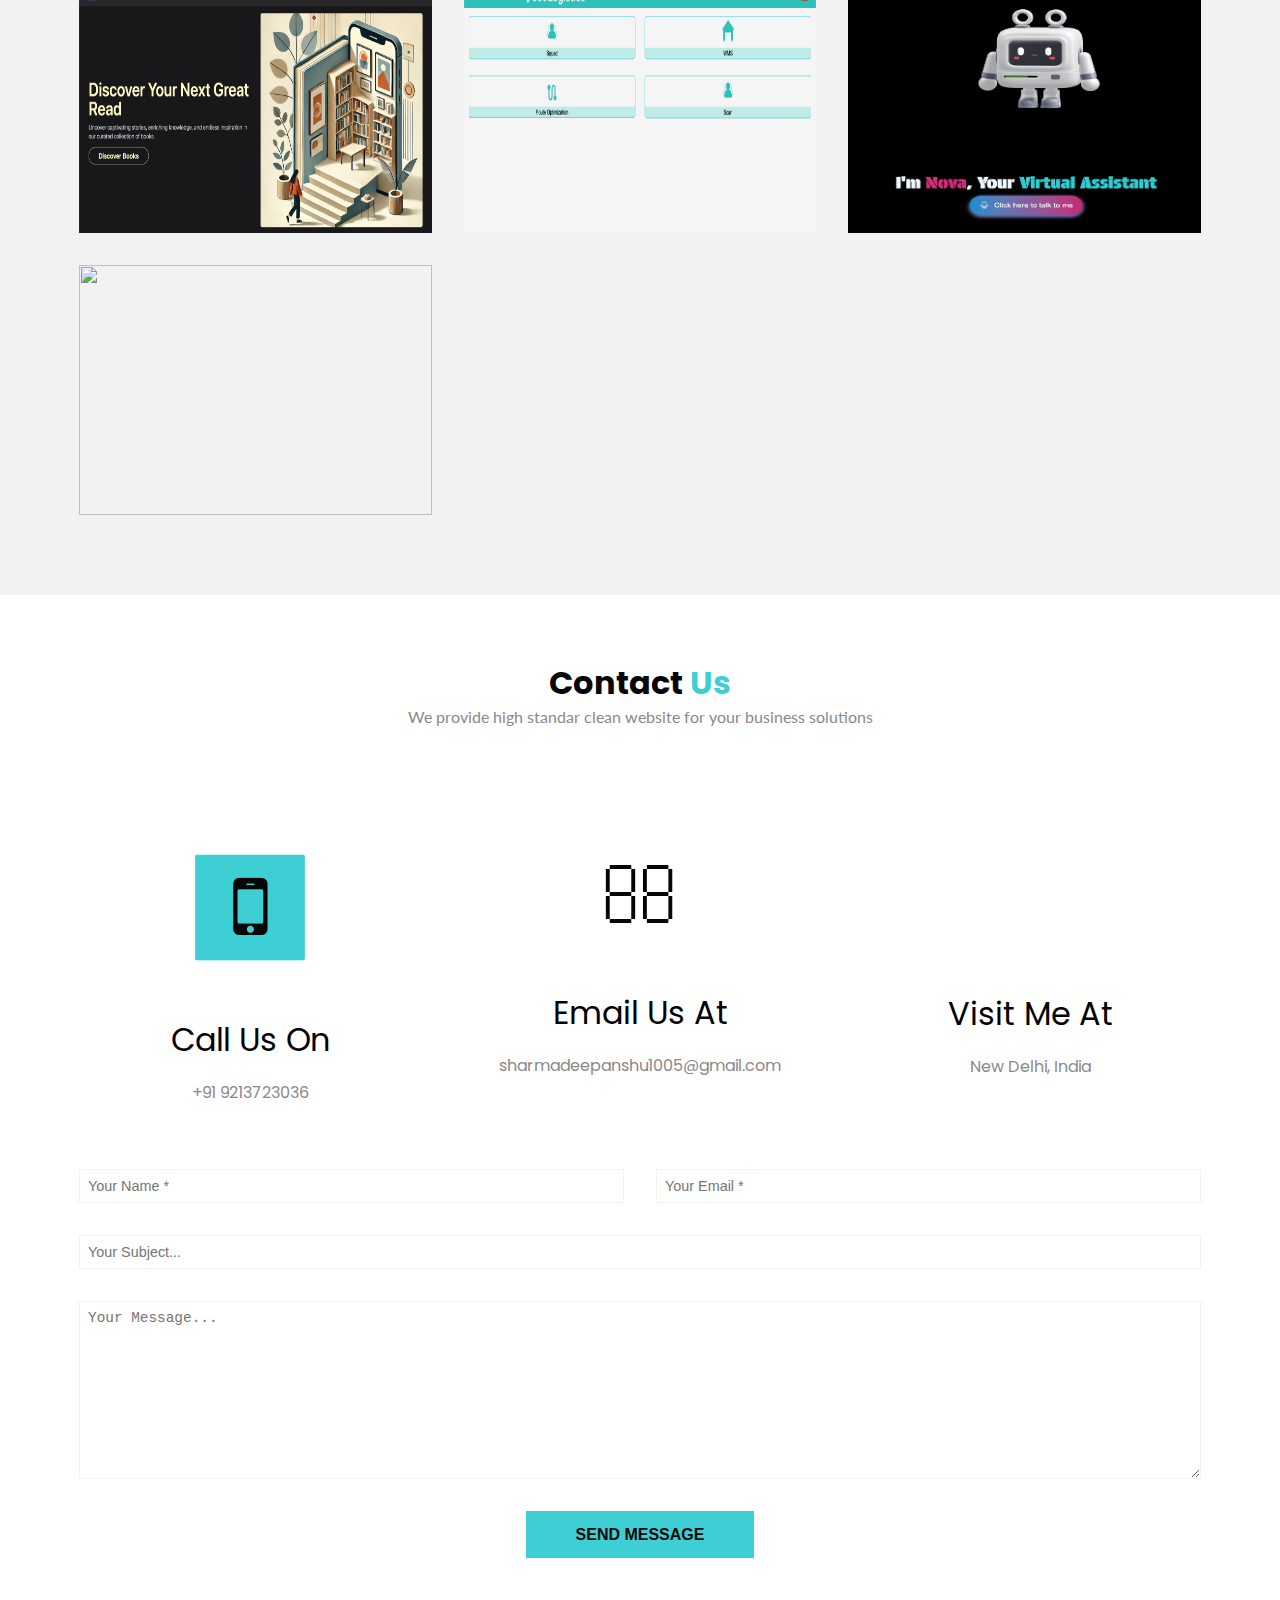
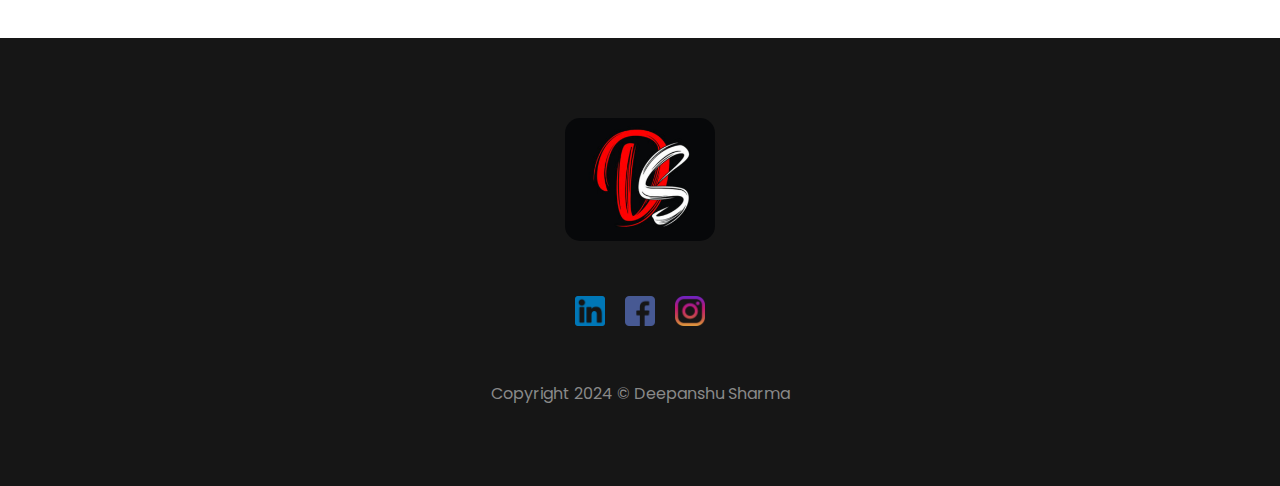
==== commit a5e2db3d: "fixed ui of portfolio" ====
--- a/Portfolio/index.html
+++ b/Portfolio/index.html
@@ -56,12 +56,10 @@
               >
             </div>
           </nav>
+          
           <div class="hero flex items-center justify-between">
-            <div class="left flex-1 flex justify-center">
-              <img src="./images/deep.jpeg" alt="" />
-            </div>
             <div class="right flex-1">
-              <h6>Deepanshu Sharma</h6>
+              <h6 id="name">Deepanshu Sharma</h6>
               <h1>I am a Creative <span>Web Developer</span></h1>
               <p>
                 I am a passionate and creative web developer with a strong
--- a/Portfolio/css/style.css
+++ b/Portfolio/css/style.css
@@ -1,566 +1,573 @@
-@import 'utilities.css';
-:root{
-    --primary:#3DCFD3;
-    --dark:#161616;
-    --pure:#FFFFFF;
-    --ternary:#898989;
-    --light:#F2F2F2;
-    --secondary:#070606;
-}
-
-body{
-    font-family:'Poppins',sans-serif;
-}
-
-html{
-    scroll-behavior: smooth;
-}
-*{
-    padding: 0;
-    margin:0;
-    box-sizing: border-box;
-    -webkit-font-smoothing:antialiased;
-}
-header{
-    background: var(--dark);
-    clip-path:polygon(0 0, 100% 0, 100% 100%, 70% 87%, 0 100%);
-}
-.container{
-    max-width:1152px;
-    padding:0 15px;
-    margin:0 auto;
+@import "utilities.css";
+:root {
+  --primary: #3dcfd3;
+  --dark: #161616;
+  --pure: #ffffff;
+  --ternary: #898989;
+  --light: #f2f2f2;
+  --secondary: #070606;
+}
+
+body {
+  font-family: "Poppins", sans-serif;
+}
+
+html {
+  scroll-behavior: smooth;
+}
+* {
+  padding: 0;
+  margin: 0;
+  box-sizing: border-box;
+  -webkit-font-smoothing: antialiased;
+}
+header {
+  background: var(--dark);
+  clip-path: polygon(0 0, 100% 0, 100% 100%, 70% 87%, 0 100%);
+}
+.container {
+  max-width: 1152px;
+  padding: 0 15px;
+  margin: 0 auto;
 }
 
 @media (min-width: 576px) {
-    .container {
-      max-width: 540px;
-    }
-  }
-  
-  @media (min-width: 768px) {
-    .container {
-      max-width: 720px;
-    }
-  }
-  
-  @media (min-width: 992px) {
-    .container {
-      max-width: 960px;
-    }
-  }
-  
-  @media (min-width: 1200px) {
-    .container {
-      max-width: 1152px;
-    }
-  }
-
-header nav .left a{
-    color:var(--pure);
-    text-decoration: none;
-    margin-right:2rem;
-    text-transform:uppercase;
-    transition:all .3s ease;
-    -webkit-transition:all .3s ease;
-    -moz-transition:all .3s ease;
-    -ms-transition:all .3s ease;
-    -o-transition:all .3s ease;
-}
-header nav .left a:hover{
-    color:var(--primary);
+  .container {
+    max-width: 540px;
+  }
+}
+
+@media (min-width: 768px) {
+  .container {
+    max-width: 720px;
+  }
+}
+
+@media (min-width: 992px) {
+  .container {
+    max-width: 960px;
+  }
+}
+
+@media (min-width: 1200px) {
+  .container {
+    max-width: 1152px;
+  }
+}
+
+header nav .left a {
+  color: var(--pure);
+  text-decoration: none;
+  margin-right: 2rem;
+  text-transform: uppercase;
+  transition: all 0.3s ease;
+  -webkit-transition: all 0.3s ease;
+  -moz-transition: all 0.3s ease;
+  -ms-transition: all 0.3s ease;
+  -o-transition: all 0.3s ease;
+}
+header nav .left a:hover {
+  color: var(--primary);
 }
 header nav {
-    padding:2rem 0;
-}
-header nav .branding{
-    margin-right:3rem;
-}
-header nav .branding img{
-    width: 70px;
-    border-radius: 15px;
-}
-.hero{
-    padding:4rem 0;
-}
-.hero .left img{
-    width:400px;
-    border-radius: 15px;
+  padding: 2rem 0;
+}
+header nav .branding {
+  margin-right: 3rem;
+}
+header nav .branding img {
+  width: 70px;
+  border-radius: 15px;
+}
+.hero {
+  padding: 4rem 0;
+  height: 80vh;
+}
+.hero .left img {
+  width: 400px;
+  border-radius: 15px;
 }
 .hero .left img,
 .about-me-img {
-    transition: transform 0.3s ease-in-out;
+  transition: transform 0.3s ease-in-out;
 }
 
 .hero .left img:hover,
 .about-me-img:hover {
-    transform: scale(1.05);
-    cursor: pointer;
-}
-.hero .right{
-    color:var(--pure);
-}
-.hero .right h6{
-    font-size:1.6rem;
-    color:var(--primary);
-    margin-bottom:0.5rem;
-}
-.hero .right h1{
-    font-size:4rem;
-    font-weight:100;
-    line-height:1.2;
-    margin-bottom:2rem;
-}
-.hero .right h1 span{
-    color:var(--primary);
-}
-.hero .right p{
-    line-height:1.9;
-    margin-bottom:2rem;
+  transform: scale(1.05);
+  cursor: pointer;
 }
 .hero .right {
-    margin-top:-7rem;
-}
-
-section{
-    padding:5rem 0;
-}
-section.about .about-me-img{
-    height:450px;
-    border-radius: 15px;
-}
-section.about h1{
-    margin-bottom: 1rem;
-    font-size:1.6rem;
-    font-weight:400;
-}
-section.about h1 span{
-    color:var(--primary);
-}
-section.about h3{
-    font-size: 1rem;
-    margin-bottom:1rem;
-    font-weight: 400;
-}
-
-section.about p{
-    font-family:'Lato', sans-serif;
-    color:var(--ternary);
-    line-height: 1.8;
-    margin-bottom:2rem;
-}
-section.about .social{
-    display:flex;
-}
-section.about .social a{
-    background:var(--dark);
-    display:flex;
-    align-items:center;
-    justify-content:center;
-    width:35px;
-    height:35px;
-    border-radius: 50%;
-    -webkit-border-radius: 50%;
-    -moz-border-radius: 50%;
-    -ms-border-radius: 50%;
-    -o-border-radius: 50%;
-    margin-right:0.6rem;
-    transition: all .3s ease;
-    -webkit-transition: all .3s ease;
-    -moz-transition: all .3s ease;
-    -ms-transition: all .3s ease;
-    -o-transition: all .3s ease;
-}
-section.about .social a:hover{
-    background:var(--primary);
-}
-section.about .social a img{
-    width:100%;
-    height:100%;
-    padding:0.5rem;
-}
-
-.section-heading{
-   color:var(--secondary); 
-   text-align: center;
-   margin-bottom:1rem;
-   line-height: 0.5;
-}
-.section-heading span{
-    color:var(--primary);
-}
-.section-heading + p{
-   color:var(--ternary);
-   font-family:'Lato', sans-serif;
-   margin-bottom:8rem;
-    text-align: center;
-}
-section.services{
-    background:var(--light);
-}
-section.services .card-wrapper{
-    display:grid;
-    grid-template-columns: repeat(3, 1fr);
-    grid-column-gap:2rem;
-    grid-row-gap:6rem;
-}
-section.services .card-wrapper .card{
-    background:var(--pure);
-    padding: 3rem 2rem;
-    position:relative;
-    padding-top:5rem;
-    text-align: center;
-    transition: all .3s ease;
-    -webkit-transition: all .3s ease;
-    -moz-transition: all .3s ease;
-    -ms-transition: all .3s ease;
-    -o-transition: all .3s ease;
-}
-section.services .card-wrapper .card img{
-    position: absolute;
-    top:-3.5rem;
-    left:50%;
-    transform: translateX(-50%);
-    -webkit-transform: translateX(-50%);
-    -moz-transform: translateX(-50%);
-    -ms-transform: translateX(-50%);
-    -o-transform: translateX(-50%);
-}
-section.services .card-wrapper .card h2{
-    font-weight: 400;
-    font-size: 1.2rem;
-    margin-bottom:0.5rem;
-}
-section.services .card-wrapper .card p{
-    font-family: 'Lato', sans-serif;
-    color:var(--ternary);
-    line-height:1.6;
-}
-
-section.services .card-wrapper .card:hover{
-    background: var(--dark);  
-}
-section.services .card-wrapper .card:hover h2, section.services .card-wrapper .card:hover p{
-    color:var(--pure);
-}
-
-section.freelancer{
-    text-align: center;
-    background:linear-gradient(rgba(0,0,0,0.7),rgba(0,0,0,0.7)),url(../images/camera.png);
-    color:var(--pure);
-    clip-path:polygon(0 0, 100% 0, 100% 100%, 67% 80%, 0 100%);
-    padding-bottom:14rem;
-}
-section.freelancer h1{
-    font-size:3rem;
-    margin-bottom:0.5rem;
-}
-section.freelancer p{
-    font-size:1.3rem;
-    margin-bottom: 2rem;
-    font-family:'Lato', sans-serif;
-}
-
-section.reviews .slider .slide img{
-    width:100px;
-    height:100px;
-    border-radius: 50%;
-    -webkit-border-radius: 50%;
-    -moz-border-radius: 50%;
-    -ms-border-radius: 50%;
-    -o-border-radius: 50%;
-    object-fit:cover;
-    margin-bottom:2rem;
-}
-section.reviews .slider .slide{
-    text-align: center;
-    display: flex;
-    align-items: center;
-    flex-direction: column;
-    padding:0 10rem;
-
-}
-section.reviews .slider .slide p{
-    font-family: 'Lato', sans-serif;
-    color:var(--ternary);
-    margin-bottom: 1rem;
-}
-section.reviews .slider .slide span{
-    font-size: 0.8rem;
-}
-section.reviews .slider-dots .dots{
-    list-style-type:none;
-    display:flex!important;
-    justify-content: center;
-}
-section.reviews .slider-dots{
-    margin-top:3rem;
-}
-
-section.reviews .slider-dots button{
-    font-size:0;
-    width:8px;
-    height:5px;
-    margin-right:0.3rem;
-    border: none;
-    outline:none;
-    background:var(--ternary);
-    border-radius: 50px;
-    -webkit-border-radius: 50px;
-    -moz-border-radius: 50px;
-    -ms-border-radius: 50px;
-    -o-border-radius: 50px;
-    cursor: pointer;
-}
-section.reviews .dots li.slick-active button{
-    background:var(--primary);
-    width:20px;
-}
-
-section.work{
-    background:var(--light);
-}
-section.work .card-wrapper{
-    display:grid;
-    grid-template-columns:repeat(3,1fr);
-    grid-gap:2rem;
-}
-section.work .card-wrapper .card{
-    position:relative;
-    height:250px;
-
-}
-section.work .card-wrapper .card .overlay{
-    position:absolute;
-    top:0;
-    left:0;
-    width:100%;
-    height:100%;
-    background:rgba(61, 207, 211,0.9);
-    display:flex;
-    justify-content: center;
-    align-items: center;
-    flex-direction:column;
-    color:var(--light);
-    opacity:0;
-    transition:all .3s ease;
-    -webkit-transition:all .3s ease;
-    -moz-transition:all .3s ease;
-    -ms-transition:all .3s ease;
-    -o-transition:all .3s ease;
-}
-section.work .card-wrapper .card:hover .overlay{
-    opacity:1;
-}
-section.work .card-wrapper .card .overlay h1{
-    color: #161616;
-    font-size:1.2rem;
-    margin-bottom:0.5rem;
-}
-
-section.work .card-wrapper .card .overlay a{
-    color:var(--secondary);
-    text-decoration: none;
-}
-section.work .card-wrapper .card img{
-    height:100%;
-    width:100%;
-}
-
-section.blog{
-    background:var(--dark);
-    clip-path:polygon(0 0, 100% 0, 100% 100%, 67% 90%, 0 100%);
-    padding-bottom:12rem;
-}
-section.blog .section-heading{
-    color:var(--pure);
-}
-section.blog .card-wrapper{
-    display:grid;
-    grid-template-columns: repeat(3, 1fr);
-    grid-gap:3rem;
-}
-section.blog .card-wrapper .card{
-    background:var(--pure);
-}
-section.blog .card-wrapper .card .img-wrapper img{
-    width:100%;
-    height:100%;
-    object-fit: cover;
-}
-section.blog .card-wrapper .card .card-content{
-    padding:1rem;
-    padding-left:2rem;
-    padding-right:2rem;
-}
-section.blog .card-wrapper .card .card-content h1{
-    font-size:1rem;
-    font-weight:600;
-}
-section.blog .card-wrapper .card .card-content a{
-    color:var(--secondary);
-    text-decoration: none;
-}
-section.blog .card-wrapper .card .card-content a:hover{
-    color:var(--primary);
-}
-section.blog .card-wrapper .card .card-content span{
-   color:var(--ternary);
-   font-size:0.8rem; 
-}
-section.blog .card-wrapper .card .card-content p{
-    font-family:'Lato', sans-serif;
-    color:var(--ternary);
-    margin-top:1rem;
-    margin-bottom:1rem;
-}
-section.blog .card-wrapper .card .card-content a.read-more{
-    font-size:0.8rem;
-}
-
-section.contact .card-wrapper{
-    display:grid;
-    grid-template-columns: repeat(3,1fr);
-    grid-gap:3rem;
-}
-section.contact .card-wrapper .card{
-    text-align: center;
-}
-section.contact .card-wrapper .card img{
-    margin-bottom: 3rem;
-}
-section.contact .card-wrapper .card h1{
-    font-weight:400;
-    margin-bottom:1rem;
-}
-section.contact .card-wrapper .card h6{
-    font-size:1rem;
-    color:var(--ternary);
-    font-weight:400;
-    margin-bottom:4rem;
-}
-
-section.contact .input-wrap{
-    display:grid;
-    grid-template-columns: repeat(2, 1fr);
-    grid-gap:2rem;
-    margin-bottom:2rem;
-}
-section.contact .input-wrap-2{
-    display: flex;
-    flex-direction: column;
-}
-section.contact .input-wrap-2 input{
-    margin-bottom:2rem;
-}
-section.contact input{
-    padding:0.5rem;
-    border:1px solid var(--light);
-    font-size: 0.9rem;
-}
-section.contact .input-wrap-2 textarea{
-    padding:0.5rem;
-    border:1px solid var(--light);
-    font-size: 0.9rem;
-}
-section.contact .input-wrap-2 textarea:focus, section.contact input:focus{
-    outline:none;  
-}
-section.contact .btn-wrapper{
-    text-align: center;
-    margin-top:2rem;
-}
-
-footer{
-    background:var(--dark);
-    text-align: center;
-    padding:5rem 0;
-}
-footer .footer-logo{
-    margin-bottom:3rem;
-    width:150px;
-    border-radius: 15px;
-}
-footer .footer-socials a{
-    margin-right:1rem;
-}
-footer .footer-socials img{
-    width:30px;
-}
-footer .footer-socials{
-    margin-bottom:3rem;
-    margin-right:-1rem;
-}
-footer .copyright{
-    color:var(--ternary);
-}
-
-
-.site-main-wrapper{
-    position:relative;
-}
-.hamberger{
-    position:absolute;
-    top:40px;
-    right:40px;
-    z-index:11;
-    background:none;
-    border:none;
-    outline: none;
-    cursor: pointer;
-    display:none;
-}
-.hamberger img{
-    width:30px;
-}
-
-.mobile-nav{
-   position: fixed;
-   top:0;
-   left:0;
-   z-index:1001;
-   background:var(--light);
-   width:100%;
-   height:100%;
-   padding:2rem;
-   padding-top:5rem;
-   transform: translateX(-100%);
-   -webkit-transform: translateX(-100%);
-   -moz-transform: translateX(-100%);
-   -ms-transform: translateX(-100%);
-   -o-transform: translateX(-100%);
-   transition:all .5s ease-in-out;
-   -webkit-transition:all .5s ease-in-out;
-   -moz-transition:all .5s ease-in-out;
-   -ms-transition:all .5s ease-in-out;
-   -o-transition:all .5s ease-in-out;
-}
-.open{
-    transform:translateX(0);
-    -webkit-transform:translateX(0);
-    -moz-transform:translateX(0);
-    -ms-transform:translateX(0);
-    -o-transform:translateX(0);
-}
-.times{
-   position:fixed;
-   top:30px;
-   right:30px;
-   border: none;
-   background:none;
-   outline:none;
-   cursor: pointer; 
-}
-.times img{
-    width:30px;
-}
-
-.mobile-nav ul{
-    list-style-type: none;
-}
-.mobile-nav ul li a{
-    color:var(--secondary);
-    text-decoration:none;
-    font-size: 2rem;
+  color: var(--pure);
+}
+.hero .right h6 {
+  font-size: 1.6rem;
+  color: var(--primary);
+  margin-bottom: 0.5rem;
+}
+.hero .right h1 {
+  font-size: 4rem;
+  font-weight: 100;
+  line-height: 1.2;
+  margin-bottom: 2rem;
+}
+.hero .right h6:hover {
+  transform: scale(1.05);
+  cursor: pointer;
+  transition: all 0.3s ease;
+
+}
+.hero .right h1 span {
+  color: var(--primary);
+}
+.hero .right p {
+  line-height: 1.9;
+  margin-bottom: 2rem;
+}
+.hero .right {
+  margin-top: -7rem;
+}
+
+section {
+  padding: 5rem 0;
+}
+section.about .about-me-img {
+  height: 450px;
+  border-radius: 15px;
+}
+section.about h1 {
+  margin-bottom: 1rem;
+  font-size: 1.6rem;
+  font-weight: 400;
+}
+section.about h1 span {
+  color: var(--primary);
+}
+section.about h3 {
+  font-size: 1rem;
+  margin-bottom: 1rem;
+  font-weight: 400;
+}
+
+section.about p {
+  font-family: "Lato", sans-serif;
+  color: var(--ternary);
+  line-height: 1.8;
+  margin-bottom: 2rem;
+}
+section.about .social {
+  display: flex;
+}
+section.about .social a {
+  background: var(--dark);
+  display: flex;
+  align-items: center;
+  justify-content: center;
+  width: 35px;
+  height: 35px;
+  border-radius: 50%;
+  -webkit-border-radius: 50%;
+  -moz-border-radius: 50%;
+  -ms-border-radius: 50%;
+  -o-border-radius: 50%;
+  margin-right: 0.6rem;
+  transition: all 0.3s ease;
+  -webkit-transition: all 0.3s ease;
+  -moz-transition: all 0.3s ease;
+  -ms-transition: all 0.3s ease;
+  -o-transition: all 0.3s ease;
+}
+section.about .social a:hover {
+  background: var(--primary);
+}
+section.about .social a img {
+  width: 100%;
+  height: 100%;
+  padding: 0.5rem;
+}
+
+.section-heading {
+  color: var(--secondary);
+  text-align: center;
+  margin-bottom: 1rem;
+  line-height: 0.5;
+}
+.section-heading span {
+  color: var(--primary);
+}
+.section-heading + p {
+  color: var(--ternary);
+  font-family: "Lato", sans-serif;
+  margin-bottom: 8rem;
+  text-align: center;
+}
+section.services {
+  background: var(--light);
+}
+section.services .card-wrapper {
+  display: grid;
+  grid-template-columns: repeat(3, 1fr);
+  grid-column-gap: 2rem;
+  grid-row-gap: 6rem;
+}
+section.services .card-wrapper .card {
+  background: var(--pure);
+  padding: 3rem 2rem;
+  position: relative;
+  padding-top: 5rem;
+  text-align: center;
+  transition: all 0.3s ease;
+  -webkit-transition: all 0.3s ease;
+  -moz-transition: all 0.3s ease;
+  -ms-transition: all 0.3s ease;
+  -o-transition: all 0.3s ease;
+}
+section.services .card-wrapper .card img {
+  position: absolute;
+  top: -3.5rem;
+  left: 50%;
+  transform: translateX(-50%);
+  -webkit-transform: translateX(-50%);
+  -moz-transform: translateX(-50%);
+  -ms-transform: translateX(-50%);
+  -o-transform: translateX(-50%);
+}
+section.services .card-wrapper .card h2 {
+  font-weight: 400;
+  font-size: 1.2rem;
+  margin-bottom: 0.5rem;
+}
+section.services .card-wrapper .card p {
+  font-family: "Lato", sans-serif;
+  color: var(--ternary);
+  line-height: 1.6;
+}
+
+section.services .card-wrapper .card:hover {
+  background: var(--dark);
+}
+section.services .card-wrapper .card:hover h2,
+section.services .card-wrapper .card:hover p {
+  color: var(--pure);
+}
+
+section.freelancer {
+  text-align: center;
+  background: linear-gradient(rgba(0, 0, 0, 0.7), rgba(0, 0, 0, 0.7)),
+    url(../images/camera.png);
+  color: var(--pure);
+  clip-path: polygon(0 0, 100% 0, 100% 100%, 67% 80%, 0 100%);
+  padding-bottom: 14rem;
+}
+section.freelancer h1 {
+  font-size: 3rem;
+  margin-bottom: 0.5rem;
+}
+section.freelancer p {
+  font-size: 1.3rem;
+  margin-bottom: 2rem;
+  font-family: "Lato", sans-serif;
+}
+
+section.reviews .slider .slide img {
+  width: 100px;
+  height: 100px;
+  border-radius: 50%;
+  -webkit-border-radius: 50%;
+  -moz-border-radius: 50%;
+  -ms-border-radius: 50%;
+  -o-border-radius: 50%;
+  object-fit: cover;
+  margin-bottom: 2rem;
+}
+section.reviews .slider .slide {
+  text-align: center;
+  display: flex;
+  align-items: center;
+  flex-direction: column;
+  padding: 0 10rem;
+}
+section.reviews .slider .slide p {
+  font-family: "Lato", sans-serif;
+  color: var(--ternary);
+  margin-bottom: 1rem;
+}
+section.reviews .slider .slide span {
+  font-size: 0.8rem;
+}
+section.reviews .slider-dots .dots {
+  list-style-type: none;
+  display: flex !important;
+  justify-content: center;
+}
+section.reviews .slider-dots {
+  margin-top: 3rem;
+}
+
+section.reviews .slider-dots button {
+  font-size: 0;
+  width: 8px;
+  height: 5px;
+  margin-right: 0.3rem;
+  border: none;
+  outline: none;
+  background: var(--ternary);
+  border-radius: 50px;
+  -webkit-border-radius: 50px;
+  -moz-border-radius: 50px;
+  -ms-border-radius: 50px;
+  -o-border-radius: 50px;
+  cursor: pointer;
+}
+section.reviews .dots li.slick-active button {
+  background: var(--primary);
+  width: 20px;
+}
+
+section.work {
+  background: var(--light);
+}
+section.work .card-wrapper {
+  display: grid;
+  grid-template-columns: repeat(3, 1fr);
+  grid-gap: 2rem;
+}
+section.work .card-wrapper .card {
+  position: relative;
+  height: 250px;
+}
+section.work .card-wrapper .card .overlay {
+  position: absolute;
+  top: 0;
+  left: 0;
+  width: 100%;
+  height: 100%;
+  background: rgba(61, 207, 211, 0.9);
+  display: flex;
+  justify-content: center;
+  align-items: center;
+  flex-direction: column;
+  color: var(--light);
+  opacity: 0;
+  transition: all 0.3s ease;
+  -webkit-transition: all 0.3s ease;
+  -moz-transition: all 0.3s ease;
+  -ms-transition: all 0.3s ease;
+  -o-transition: all 0.3s ease;
+}
+section.work .card-wrapper .card:hover .overlay {
+  opacity: 1;
+}
+section.work .card-wrapper .card .overlay h1 {
+  color: #161616;
+  font-size: 1.2rem;
+  margin-bottom: 0.5rem;
+}
+
+section.work .card-wrapper .card .overlay a {
+  color: var(--secondary);
+  text-decoration: none;
+}
+section.work .card-wrapper .card img {
+  height: 100%;
+  width: 100%;
+}
+
+section.blog {
+  background: var(--dark);
+  clip-path: polygon(0 0, 100% 0, 100% 100%, 67% 90%, 0 100%);
+  padding-bottom: 12rem;
+}
+section.blog .section-heading {
+  color: var(--pure);
+}
+section.blog .card-wrapper {
+  display: grid;
+  grid-template-columns: repeat(3, 1fr);
+  grid-gap: 3rem;
+}
+section.blog .card-wrapper .card {
+  background: var(--pure);
+}
+section.blog .card-wrapper .card .img-wrapper img {
+  width: 100%;
+  height: 100%;
+  object-fit: cover;
+}
+section.blog .card-wrapper .card .card-content {
+  padding: 1rem;
+  padding-left: 2rem;
+  padding-right: 2rem;
+}
+section.blog .card-wrapper .card .card-content h1 {
+  font-size: 1rem;
+  font-weight: 600;
+}
+section.blog .card-wrapper .card .card-content a {
+  color: var(--secondary);
+  text-decoration: none;
+}
+section.blog .card-wrapper .card .card-content a:hover {
+  color: var(--primary);
+}
+section.blog .card-wrapper .card .card-content span {
+  color: var(--ternary);
+  font-size: 0.8rem;
+}
+section.blog .card-wrapper .card .card-content p {
+  font-family: "Lato", sans-serif;
+  color: var(--ternary);
+  margin-top: 1rem;
+  margin-bottom: 1rem;
+}
+section.blog .card-wrapper .card .card-content a.read-more {
+  font-size: 0.8rem;
+}
+
+section.contact .card-wrapper {
+  display: grid;
+  grid-template-columns: repeat(3, 1fr);
+  grid-gap: 3rem;
+}
+section.contact .card-wrapper .card {
+  text-align: center;
+}
+section.contact .card-wrapper .card img {
+  margin-bottom: 3rem;
+}
+section.contact .card-wrapper .card h1 {
+  font-weight: 400;
+  margin-bottom: 1rem;
+}
+section.contact .card-wrapper .card h6 {
+  font-size: 1rem;
+  color: var(--ternary);
+  font-weight: 400;
+  margin-bottom: 4rem;
+}
+
+section.contact .input-wrap {
+  display: grid;
+  grid-template-columns: repeat(2, 1fr);
+  grid-gap: 2rem;
+  margin-bottom: 2rem;
+}
+section.contact .input-wrap-2 {
+  display: flex;
+  flex-direction: column;
+}
+section.contact .input-wrap-2 input {
+  margin-bottom: 2rem;
+}
+section.contact input {
+  padding: 0.5rem;
+  border: 1px solid var(--light);
+  font-size: 0.9rem;
+}
+section.contact .input-wrap-2 textarea {
+  padding: 0.5rem;
+  border: 1px solid var(--light);
+  font-size: 0.9rem;
+}
+section.contact .input-wrap-2 textarea:focus,
+section.contact input:focus {
+  outline: none;
+}
+section.contact .btn-wrapper {
+  text-align: center;
+  margin-top: 2rem;
+}
+
+footer {
+  background: var(--dark);
+  text-align: center;
+  padding: 5rem 0;
+}
+footer .footer-logo {
+  margin-bottom: 3rem;
+  width: 150px;
+  border-radius: 15px;
+}
+footer .footer-socials a {
+  margin-right: 1rem;
+}
+footer .footer-socials img {
+  width: 30px;
+}
+footer .footer-socials {
+  margin-bottom: 3rem;
+  margin-right: -1rem;
+}
+footer .copyright {
+  color: var(--ternary);
+}
+
+.site-main-wrapper {
+  position: relative;
+}
+.hamberger {
+  position: absolute;
+  top: 40px;
+  right: 40px;
+  z-index: 11;
+  background: none;
+  border: none;
+  outline: none;
+  cursor: pointer;
+  display: none;
+}
+.hamberger img {
+  width: 30px;
+}
+
+.mobile-nav {
+  position: fixed;
+  top: 0;
+  left: 0;
+  z-index: 1001;
+  background: var(--light);
+  width: 100%;
+  height: 100%;
+  padding: 2rem;
+  padding-top: 5rem;
+  transform: translateX(-100%);
+  -webkit-transform: translateX(-100%);
+  -moz-transform: translateX(-100%);
+  -ms-transform: translateX(-100%);
+  -o-transform: translateX(-100%);
+  transition: all 0.5s ease-in-out;
+  -webkit-transition: all 0.5s ease-in-out;
+  -moz-transition: all 0.5s ease-in-out;
+  -ms-transition: all 0.5s ease-in-out;
+  -o-transition: all 0.5s ease-in-out;
+}
+.open {
+  transform: translateX(0);
+  -webkit-transform: translateX(0);
+  -moz-transform: translateX(0);
+  -ms-transform: translateX(0);
+  -o-transform: translateX(0);
+}
+.times {
+  position: fixed;
+  top: 30px;
+  right: 30px;
+  border: none;
+  background: none;
+  outline: none;
+  cursor: pointer;
+}
+.times img {
+  width: 30px;
+}
+
+.mobile-nav ul {
+  list-style-type: none;
+}
+.mobile-nav ul li a {
+  color: var(--secondary);
+  text-decoration: none;
+  font-size: 2rem;
 }
 
 .hero .left img,
@@ -570,7 +577,7 @@
 section.blog .card-wrapper .card .img-wrapper img,
 section.about .social a img,
 .footer-socials img {
-    transition: transform 0.3s ease-in-out;
+  transition: transform 0.3s ease-in-out;
 }
 
 .hero .left img:hover,
@@ -580,120 +587,127 @@
 section.blog .card-wrapper .card .img-wrapper img:hover,
 section.about .social a img:hover,
 .footer-socials img:hover {
-    transform: scale(1.05);
-    cursor: pointer;
+  transform: scale(1.05);
+  cursor: pointer;
 }
 
 section.services .card-wrapper .card img {
-    transition: transform 0.3s ease-in-out;
+  transition: transform 0.3s ease-in-out;
 }
 
 section.services .card-wrapper .card img:hover {
-    transform: scale(1.1);
-    cursor: pointer;
+  transform: scale(1.1);
+  cursor: pointer;
 }
 
 section.about .social a img,
 .footer-socials img {
-    transition: transform 0.3s ease-in-out;
+  transition: transform 0.3s ease-in-out;
 }
 
 section.about .social a img:hover,
 .footer-socials img:hover {
-    transform: scale(1.1) rotate(10deg);
-}
-
-@media (max-width:1024px){
-    header #main-nav{
-        display:none;
-    }
-    .hamberger{
-        display: block;
-    }
-    .hero .left img{
-        width:260px;
-    }
-    .hero .right h1{
-        font-size: 3rem;
-    }
-    .hero{
-        padding-top:10rem;
-    }
-    header{
-        clip-path: polygon(0 0, 100% 0, 100% 100%, 27% 89%, 0 100%);
-    }
-    section.about .about-me-img{
-        height: 360px;
-    }
-    section.services .card-wrapper{
-        grid-template-columns: repeat(2, 1fr);
-    }
-    section.work .card-wrapper{
-        grid-template-columns: repeat(2,1fr);
-    }
-    section.blog .card-wrapper{
-        grid-template-columns: repeat(1, 1fr);
-    }
-    section.blog{
-        clip-path: polygon(0 0, 100% 0, 100% 100%, 67% 97%, 0 100%);
-    }
-}
-
-@media (max-width:576px){
-    .hero{
-        flex-direction: column;
-    }
-    header{
-        clip-path: polygon(0 0, 100% 0, 100% 100%, 69% 95%, 0 100%);
-    }
-    .hero .right{
-        position: absolute;
-        top:260px;
-        padding:0 1rem;
-        background:linear-gradient(rgba(0,0,0,0), rgba(0,0,0,0.9));
-    }
-    .hero .left{
-        margin-top:-5rem;
-        margin-right: -9rem;
-        padding-bottom:4rem;
-    }
-    .about-inner-wrap{
-        flex-direction: column;
-    }
-    .about .right{
-        text-align: center;
-        margin-top:2rem;
-    }
-    .about .right .social{
-        justify-content: center;
-    }
-    section{
-        padding: 4rem 0;
-    }
-    section.services .card-wrapper{
-        grid-template-columns: repeat(1, 1fr);
-        margin-top:6rem;
-    }
-    section.freelancer h1{
-        line-height:1.2;
-    }
-    section.freelancer{
-        clip-path: polygon(0 0, 100% 0, 100% 100%, 67% 90%, 0 100%);
-        padding-bottom: 8rem;
-    }
-    section.reviews .slider .slide{
-        padding:0;
-    }
-    .section-heading + p{
-        margin-bottom: 3rem;
-    }
-    section.work .card-wrapper{
-        grid-template-columns: repeat(1,1fr);
-    }
-    section.contact .card-wrapper{
-        grid-template-columns: repeat(1,1fr);
-    }
-    section.contact .input-wrap{
-        grid-template-columns: repeat(1, 1fr);
-    }
-}+  transform: scale(1.1) rotate(10deg);
+}
+
+@media (max-width: 1024px) {
+  header #main-nav {
+    display: none;
+  }
+  .hamberger {
+    display: block;
+  }
+  .hero .left img {
+    width: 260px;
+  }
+  .hero .right h1 {
+    font-size: 3rem;
+  }
+  .hero {
+    padding-top: 10rem;
+  }
+  header {
+    clip-path: polygon(0 0, 100% 0, 100% 100%, 27% 89%, 0 100%);
+  }
+  section.about .about-me-img {
+    height: 360px;
+  }
+  section.services .card-wrapper {
+    grid-template-columns: repeat(2, 1fr);
+  }
+  section.work .card-wrapper {
+    grid-template-columns: repeat(2, 1fr);
+  }
+  section.blog .card-wrapper {
+    grid-template-columns: repeat(1, 1fr);
+  }
+  section.blog {
+    clip-path: polygon(0 0, 100% 0, 100% 100%, 67% 97%, 0 100%);
+  }
+}
+
+@media (max-width: 576px) {
+  .hero {
+    flex-direction: column;
+  }
+  header {
+    clip-path: polygon(0 0, 100% 0, 100% 100%, 69% 95%, 0 100%);
+  }
+  .hero .right {
+    position: absolute;
+    top: 260px;
+    padding: 0 1rem;
+    background: linear-gradient(rgba(0, 0, 0, 0), rgba(0, 0, 0, 0.9));
+    display: flex;
+    flex-direction: column;
+    justify-content: center;
+    align-items: center;
+  }
+  .hero .left {
+    margin-top: -5rem;
+    margin-right: -9rem;
+    padding-bottom: 4rem;
+  }
+  .hero .right p {
+    text-align: center;
+  }
+  .about-inner-wrap {
+    flex-direction: column;
+  }
+  .about .right {
+    text-align: center;
+    margin-top: 2rem;
+  }
+  .about .right .social {
+    justify-content: center;
+  }
+  section {
+    padding: 4rem 0;
+  }
+  section.services .card-wrapper {
+    grid-template-columns: repeat(1, 1fr);
+    margin-top: 6rem;
+  }
+  section.freelancer h1 {
+    line-height: 1.2;
+  }
+  section.freelancer {
+    clip-path: polygon(0 0, 100% 0, 100% 100%, 67% 90%, 0 100%);
+    padding-bottom: 8rem;
+  }
+  section.reviews .slider .slide {
+    padding: 0;
+  }
+  .section-heading + p {
+    margin-bottom: 3rem;
+  }
+  section.work .card-wrapper {
+    grid-template-columns: repeat(1, 1fr);
+  }
+  section.contact .card-wrapper {
+    grid-template-columns: repeat(1, 1fr);
+  }
+  section.contact .input-wrap {
+    grid-template-columns: repeat(1, 1fr);
+  }
+}
